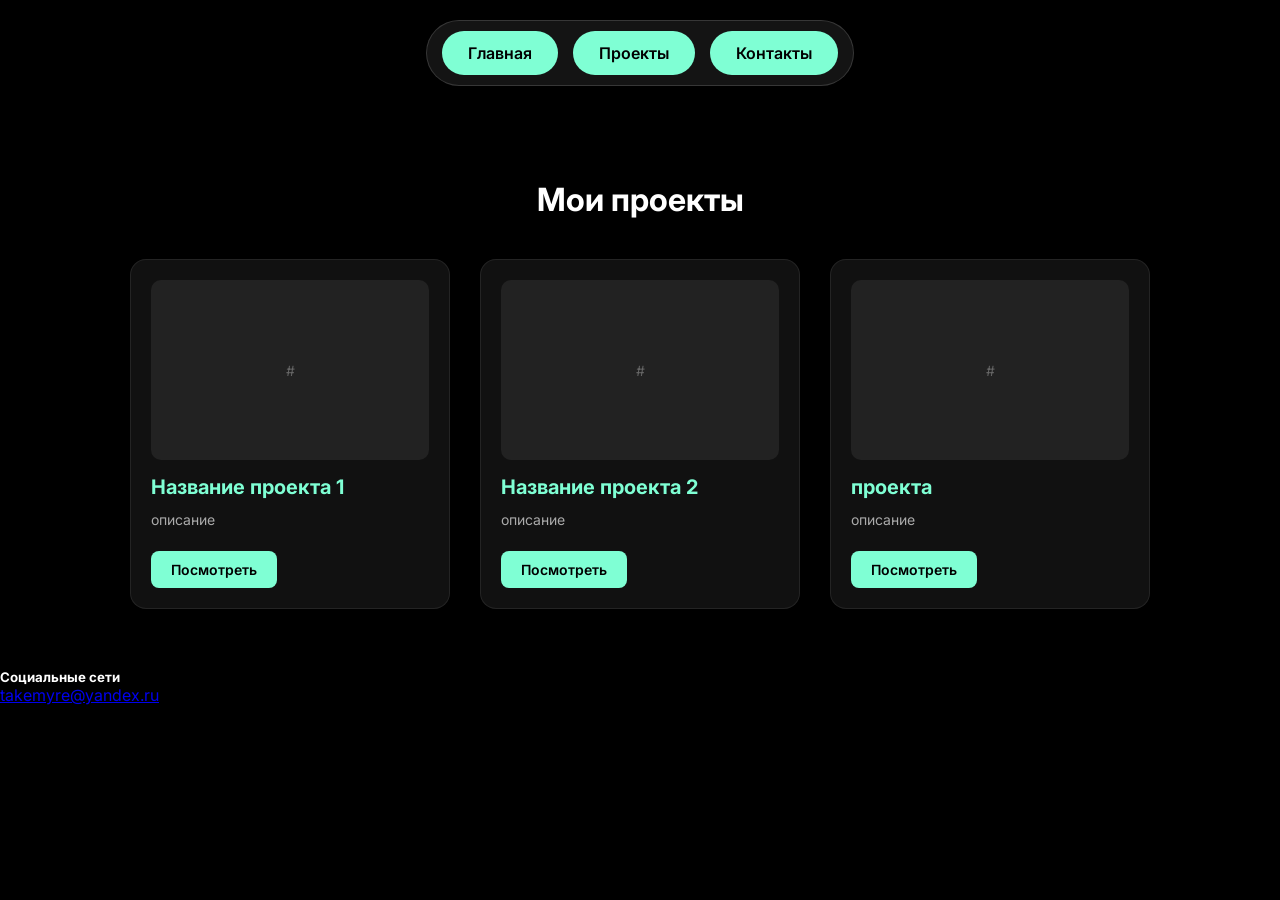
==== index.html @ 3fa931c9 "Add files via upload" ====
<!DOCTYPE html>
<html lang="en">

<head>
    <meta charset="UTF-8">
    <meta name="viewport" content="width=device-width, initial-scale=1.0">
    <title>Document</title>
    <link rel="preconnect" href="https://fonts.googleapis.com">
    <link rel="preconnect" href="https://fonts.gstatic.com" crossorigin>
    <link
        href="https://fonts.googleapis.com/css2?family=Inter:ital,opsz,wght@0,14..32,100..900;1,14..32,100..900&family=Marck+Script&display=swap"
        rel="stylesheet">
    <link rel="stylesheet" href="styles.css">
</head>

<body>
    <header class="header">
        <nav class="navigation">
            <ul class="nav-list">
                <li><a href="#">Главная</a></li>
                <li><a href="#projects">Проекты</a></li>
                <li><a href="#">Контакты</a></li>
            </ul>
        </nav>
    </header>
    <main class="main-content">
        <section id="projects" class="projects-section">
            <h2 class="section-title">Мои проекты</h2>

            <div class="projects-grid">
                <div class="project-card">
                    <div class="project-image-placeholder">#</div>
                    <h3>Название проекта 1</h3>
                    <p>описание</p>
                    <a href="пиксо/index.html" target="_blank" class="project-link">Посмотреть</a>
                </div>
                <div class="project-card">
                    <div class="project-image-placeholder">#</div>
                    <h3>Название проекта 2</h3>
                    <p>описание</p>
                    <a href="#" target class="project-link">Посмотреть</a>
                </div>
                <div class="project-card">
                    <div class="project-image-placeholder">#</div>
                    <h3>проекта</h3>
                    <p>описание</p>
                    <a href="#" target class="project-link">Посмотреть</a>
                </div>

            </div>
        </section>
    </main>
    <footer id="contacts">
        <section class="social-links">
            <div class="bio">
                <h5>Социальные сети</h5>
                <a href="mailto:takemyre@yandex.ru">takemyre@yandex.ru</a>
                <a></a>
            </div>
        </section>
    </footer>
</body>


</html>
---- styles.css ----
* {
    margin: 0;
    padding: 0;
    box-sizing: border-box;
}

body {
    font-family: "Inter", sans-serif;
    background-color: black;
    color: white;
    padding-top: 120px;
    height: auto;
}

.navigation {
    position: fixed;
    top: 20px;
    left: 50%;
    transform: translateX(-50%);
    z-index: 1000;
    width: max-content;
    height: auto;
}

.nav-list {
    list-style: none;
    display: flex;
    gap: 15px;
    justify-content: center;
    align-items: center;
    padding: 10px 15px;
    border-radius: 50px;
    background-color: rgba(255, 255, 255, 0.08);
    -webkit-backdrop-filter: blur(12px);
    backdrop-filter: blur(12px);
    border: 1px solid rgba(255, 255, 255, 0.15);
}

.nav-list a {
    display: inline-block;
    text-decoration: none;
    color: black;
    border: 2px solid transparent;
    border-radius: 25px;
    padding: 10px 24px;
    font-size: 16px;
    background-color: aquamarine;
    font-weight: 600;
    scale: 1;
    text-shadow: 0 0 0px transparent;
    box-shadow: 0 0 0px transparent;
    transition: background-color 0.3s ease, color 0.3s ease, border-color 0.3s ease, scale 0.3s ease, text-shadow 0.3s ease, box-shadow 0.3s ease;
}

.nav-list a:hover {
    background-color: rgba(127, 255, 212, 0.25);
    color: aquamarine;
    border-color: aquamarine;
    scale: 1.08;
    text-shadow:
        0 0 8px aquamarine,
        0 0 18px aquamarine;
    box-shadow:
        0 0 12px rgba(127, 255, 212, 0.5),
        0 0 25px rgba(127, 255, 212, 0.2);
}

.nav-list a:active {
    scale: 0.95;
    text-shadow: 0 0 0px transparent;
    box-shadow: 0 0 0px transparent;
    transition: scale 0.1s ease;
}

.projects-section {
    max-width: 1200px;
    margin: 40px auto;
    padding: 20px;
    text-align: center;
}

.section-title {
    font-size: 32px;
    margin-bottom: 40px;
    font-weight: 700;
}

.projects-grid {
    display: flex;
    flex-wrap: wrap;
    gap: 30px;
    justify-content: center;
}

.project-card {
    background-color: #111111;
    border: 1px solid rgba(255, 255, 255, 0.08);
    border-radius: 16px;
    padding: 20px;
    width: 320px;
    text-align: left;
    transition: transform 0.3s ease, border-color 0.3s ease, box-shadow 0.3s ease;
}

.project-card:hover {
    transform: translateY(-8px);
    border-color: rgba(127, 255, 212, 0.4);
    box-shadow: 0 10px 30px rgba(127, 255, 212, 0.05);
}

.project-image-placeholder {
    width: 100%;
    height: 180px;
    background-color: #222;
    border-radius: 10px;
    display: flex;
    align-items: center;
    justify-content: center;
    color: #666;
    margin-bottom: 15px;
    font-size: 14px;
}

.project-card h3 {
    font-size: 20px;
    margin-bottom: 10px;
    color: aquamarine;
}

.project-card p {
    font-size: 14px;
    color: #aaa;
    margin-bottom: 20px;
    line-height: 1.6;
}

.project-link {
    display: inline-block;
    color: black;
    background-color: aquamarine;
    text-decoration: none;
    padding: 10px 20px;
    border-radius: 8px;
    font-weight: 600;
    font-size: 14px;
    transition: background-color 0.3s ease, transform 0.2s ease;
}

.project-link:hover {
    background-color: #5ffed2;
    transform: scale(1.03);
}
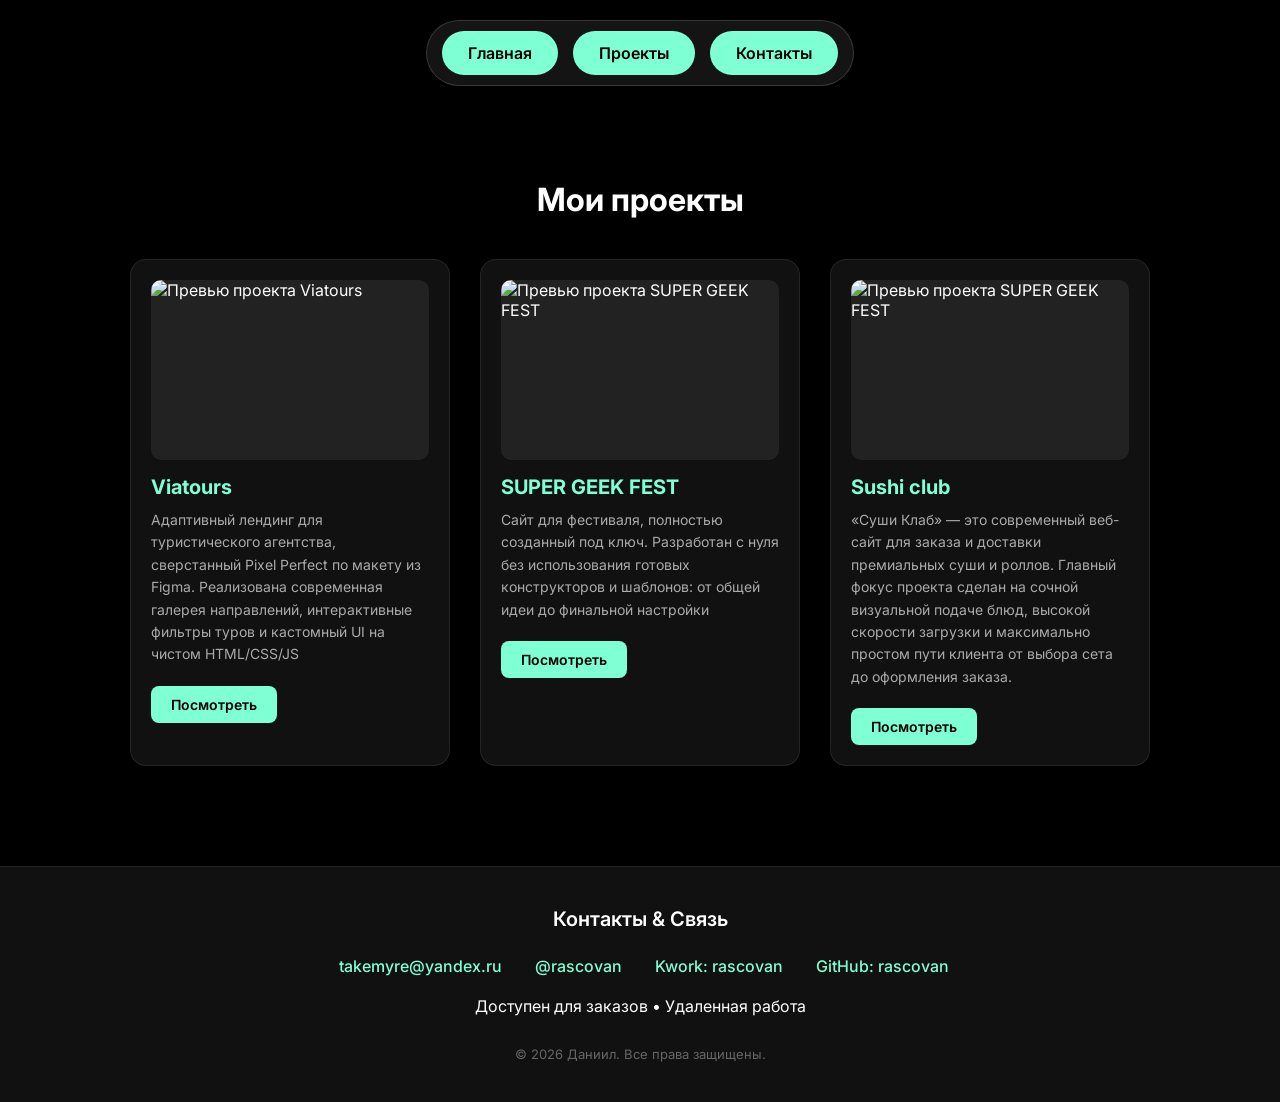
==== commit 3911671d: "Add files via upload" ====
--- a/index.html
+++ b/index.html
@@ -1,15 +1,17 @@
 <!DOCTYPE html>
-<html lang="en">
+<html lang="ru">
 
 <head>
     <meta charset="UTF-8">
     <meta name="viewport" content="width=device-width, initial-scale=1.0">
-    <title>Document</title>
+    <title>Портфолио Даниила</title>
     <link rel="preconnect" href="https://fonts.googleapis.com">
     <link rel="preconnect" href="https://fonts.gstatic.com" crossorigin>
     <link
         href="https://fonts.googleapis.com/css2?family=Inter:ital,opsz,wght@0,14..32,100..900;1,14..32,100..900&family=Marck+Script&display=swap"
         rel="stylesheet">
+    <!-- Подключаем иконки для соцсетей -->
+    <link rel="stylesheet" href="https://cloudflare.com">
     <link rel="stylesheet" href="styles.css">
 </head>
 
@@ -19,47 +21,88 @@
             <ul class="nav-list">
                 <li><a href="#">Главная</a></li>
                 <li><a href="#projects">Проекты</a></li>
-                <li><a href="#">Контакты</a></li>
+                <li><a href="#contacts">Контакты</a></li>
             </ul>
         </nav>
     </header>
+
     <main class="main-content">
         <section id="projects" class="projects-section">
             <h2 class="section-title">Мои проекты</h2>
 
             <div class="projects-grid">
+
+                <!-- Карточка 1 (Viatours) -->
                 <div class="project-card">
-                    <div class="project-image-placeholder">#</div>
-                    <h3>Название проекта 1</h3>
-                    <p>описание</p>
+                    <div class="project-image-placeholder">
+                        <!-- Картинка должна быть СТРОГО ТУТ, внутри этого дива -->
+                        <img src="pictures/picture1.png" alt="Превью проекта Viatours">
+                    </div>
+                    <h3>Viatours</h3>
+                    <p>Адаптивный лендинг для туристического агентства, сверстанный Pixel Perfect по макету из Figma.
+                        Реализована современная галерея направлений, интерактивные фильтры туров и кастомный UI на
+                        чистом HTML/CSS/JS</p>
                     <a href="пиксо/index.html" target="_blank" class="project-link">Посмотреть</a>
                 </div>
+
+                <!-- Карточка 2 -->
                 <div class="project-card">
-                    <div class="project-image-placeholder">#</div>
-                    <h3>Название проекта 2</h3>
-                    <p>описание</p>
-                    <a href="#" target class="project-link">Посмотреть</a>
+                    <div class="project-image-placeholder">
+                        <!-- Картинка СТРОГО ТУТ: замените 'pictures/picture2.png' на ваш путь к файлу -->
+                        <img src="pictures/super.PNG" alt="Превью проекта SUPER GEEK FEST">
+                    </div>
+                    <h3>SUPER GEEK FEST</h3>
+                    <p>Сайт для фестиваля, полностью созданный под ключ. Разработан с нуля без использования готовых
+                        конструкторов и шаблонов: от общей идеи до финальной настройки</p>
+                    <a href="code/index.html" target="_blank" class="project-link">Посмотреть</a>
                 </div>
+
+
+                <!-- Карточка 3 -->
                 <div class="project-card">
-                    <div class="project-image-placeholder">#</div>
-                    <h3>проекта</h3>
-                    <p>описание</p>
-                    <a href="#" target class="project-link">Посмотреть</a>
+                    <div class="project-image-placeholder">
+                        <img src="pictures/sushi.PNG" alt="Превью проекта SUPER GEEK FEST">
+                    </div>
+                    <h3>Sushi club</h3>
+                    <p>«Суши Клаб» — это современный веб-сайт для заказа и доставки премиальных суши и роллов. Главный фокус проекта сделан на сочной визуальной подаче блюд, высокой скорости загрузки и максимально простом пути клиента от выбора сета до оформления заказа.</p>
+                    <a href="domashka/sushi.clab/index.html" target="_blank" class="project-link">Посмотреть</a>
                 </div>
 
             </div>
         </section>
     </main>
-    <footer id="contacts">
-        <section class="social-links">
-            <div class="bio">
-                <h5>Социальные сети</h5>
-                <a href="mailto:takemyre@yandex.ru">takemyre@yandex.ru</a>
-                <a></a>
+
+    <!-- Обновленный футер с твоими реальными рабочими аккаунтами -->
+    <footer id="contacts" class="site-footer">
+        <div class="footer-container">
+            <h5>Контакты & Связь</h5>
+            <div class="footer-links">
+                <!-- Почта -->
+                <a href="mailto:takemyre@yandex.ru" class="footer-link" title="Написать на почту">
+                    <i class="fa-solid fa-envelope"></i> takemyre@yandex.ru
+                </a>
+                <!-- Telegram -->
+                <a href="https://t.me" target="_blank" class="footer-link" title="Написать в Telegram">
+                    <i class="fa-brands fa-telegram"></i> @rascovan
+                </a>
+                <!-- Kwork фриланс -->
+                <a href="https://kwork.ru/user/rascovan" target="_blank" class="footer-link"
+                    title="Мой профиль на Kwork">
+                    <i class="fa-solid fa-briefcase"></i> Kwork: rascovan
+                </a>
+                <!-- GitHub репозиторий -->
+                <a href="https://github.com/rascovan/rascovan_design" target="_blank" class="footer-link"
+                    title="Мой GitHub">
+                    <i class="fa-brands fa-github"></i> GitHub: rascovan
+                </a>
             </div>
-        </section>
+
+            <!-- Дополнительная полезная строчка для заказчиков -->
+            <p class="footer-info">Доступен для заказов • Удаленная работа</p>
+
+            <p class="copyright">© 2026 Даниил. Все права защищены.</p>
+        </div>
     </footer>
 </body>
 
-
 </html>
--- a/styles.css
+++ b/styles.css
@@ -113,12 +113,20 @@
     height: 180px;
     background-color: #222;
     border-radius: 10px;
-    display: flex;
-    align-items: center;
-    justify-content: center;
-    color: #666;
     margin-bottom: 15px;
-    font-size: 14px;
+    position: relative; /* Добавь это */
+    overflow: hidden;   /* И это (чтобы картинка не вылезала за скругления) */
+    display: flex;
+    align-items: center;
+    justify-content: center;
+}
+
+/* И убедись, что ниже у тебя прописаны стили для самой картинки: */
+.project-image-placeholder img {
+    width: 100%;
+    height: 100%;
+    object-fit: cover; /* Картинка аккуратно подгонится под размер 180px */
+    display: block;
 }
 
 .project-card h3 {
@@ -149,4 +157,65 @@
 .project-link:hover {
     background-color: #5ffed2;
     transform: scale(1.03);
-}+}
+/* ==========================================================================
+   Стили для подвала сайта (Footer)
+   ========================================================================== */
+
+.site-footer {
+    background-color: #111111;
+    border-top: 1px solid rgba(255, 255, 255, 0.08);
+    padding: 40px 20px;
+    margin-top: 80px;
+    width: 100%;
+    text-align: center;
+}
+
+.footer-container {
+    max-width: 1200px;
+    margin: 0 auto;
+    display: flex;
+    flex-direction: column;
+    align-items: center;
+    gap: 20px;
+}
+
+.site-footer h5 {
+    font-size: 20px;
+    color: white;
+    font-weight: 600;
+    margin-bottom: 5px;
+}
+
+.footer-links {
+    display: flex;
+    flex-wrap: wrap;
+    justify-content: center;
+    gap: 25px;
+}
+
+.footer-link {
+    color: aquamarine;
+    text-decoration: none;
+    font-size: 16px;
+    font-weight: 500;
+    display: flex;
+    align-items: center;
+    gap: 8px; /* Отступ между иконкой FontAwesome и текстом */
+    transition: color 0.3s ease, transform 0.3s ease;
+}
+
+.footer-link i {
+    font-size: 18px;
+}
+
+.footer-link:hover {
+    color: #5ffed2;
+    transform: translateY(-2px);
+}
+
+.copyright {
+    font-size: 13px;
+    color: #666;
+    margin-top: 10px;
+}
